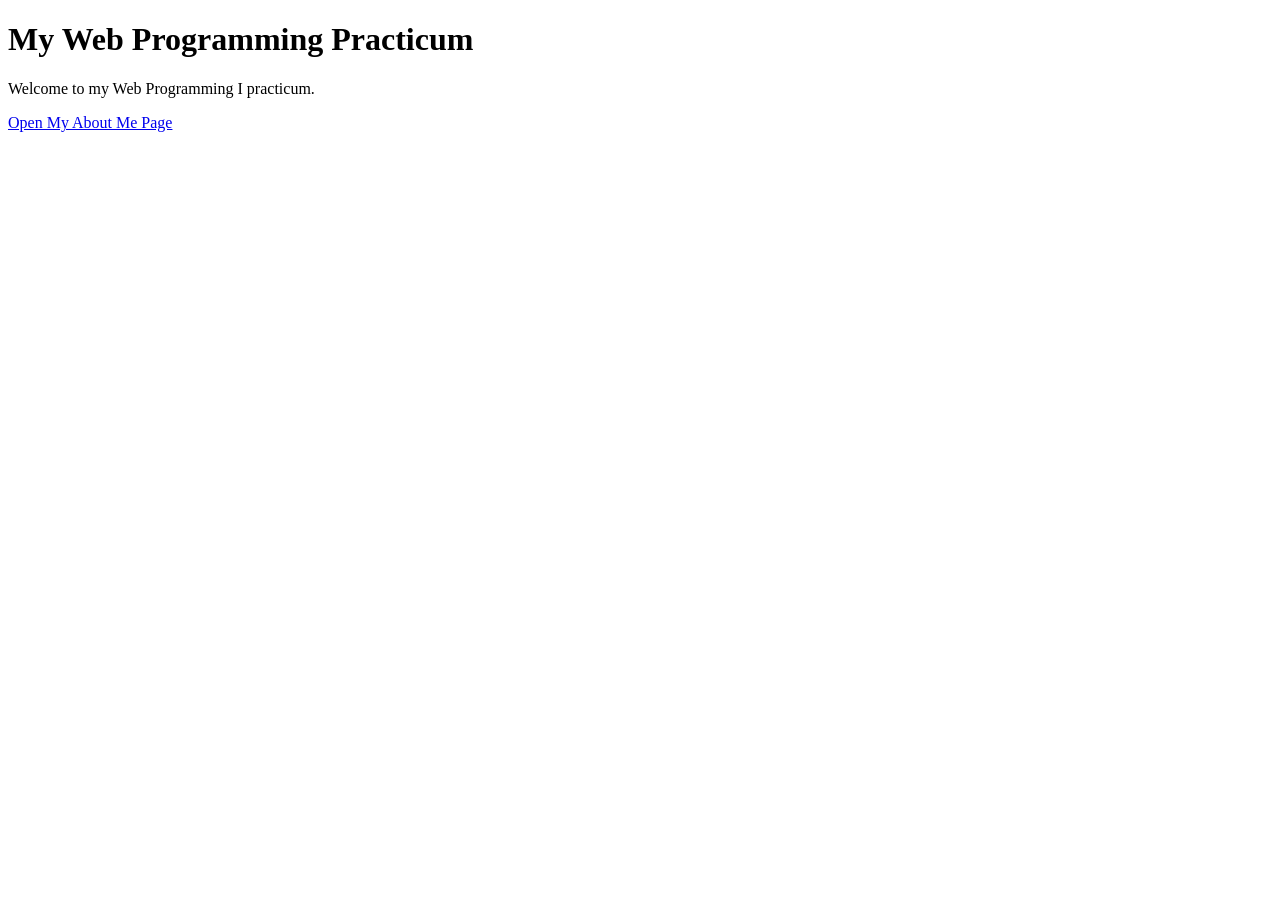
==== index.html @ 4ed5506d "Add files via upload" ====
<!DOCTYPE html>
<html lang="en">
<head>
    <meta charset="UTF-8">
    <meta name="viewport" content="width=device-width, initial-scale=1.0">
    <title>My Web Practicum</title>
</head>
<body>
    <h1>My Web Programming Practicum</h1>
    <p>Welcome to my Web Programming I practicum.</p>
    <p>
        <a href="About_me.html">Open My About Me Page</a>
    </p>
</body>
</html>
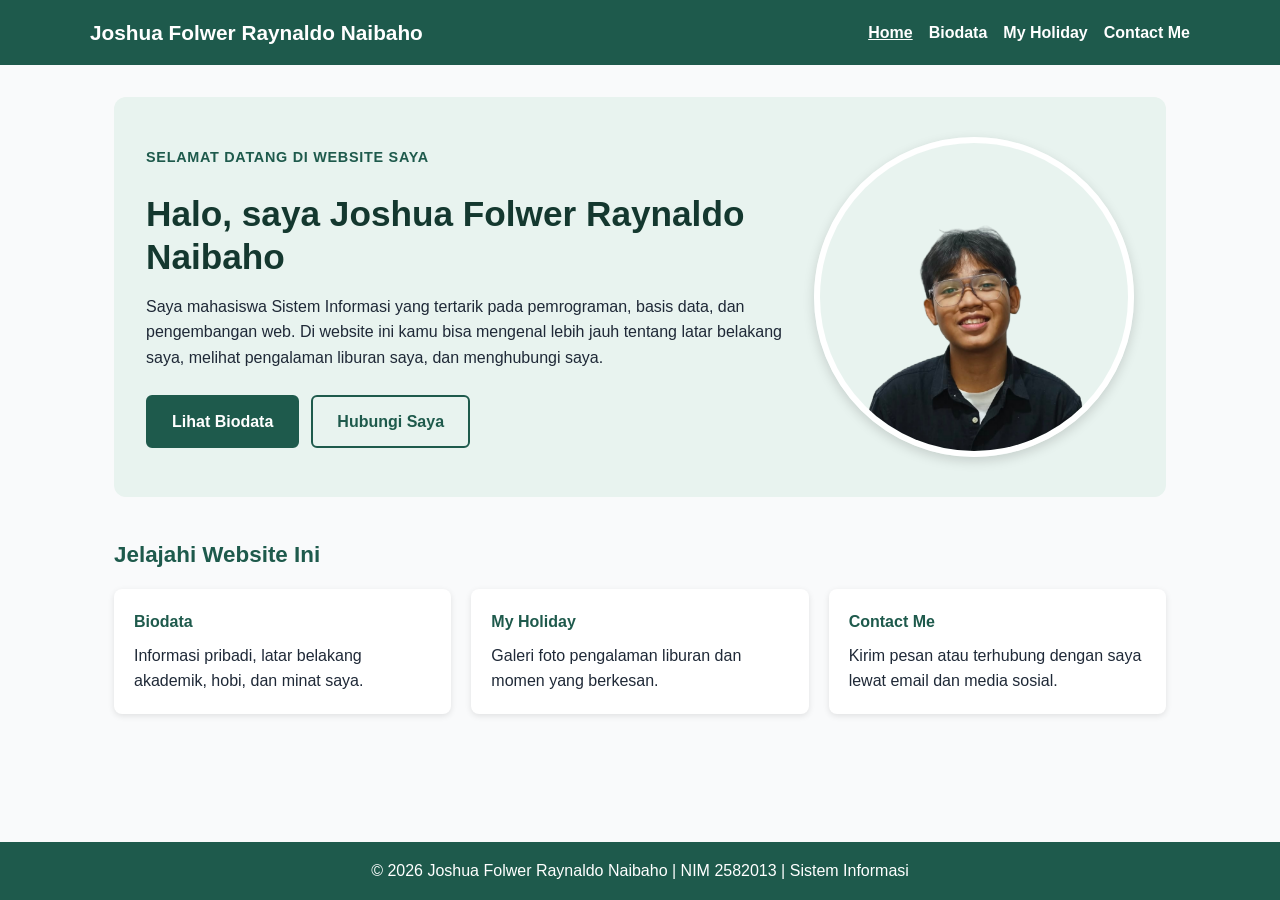
==== commit 78424f0f: "Mengganti semua file css html sesuai ketentuan ujian FINAL" ====
--- a/index.html
+++ b/index.html
@@ -1,15 +1,72 @@
 <!DOCTYPE html>
-<html lang="en">
+<html lang="id">
 <head>
-    <meta charset="UTF-8">
-    <meta name="viewport" content="width=device-width, initial-scale=1.0">
-    <title>My Web Practicum</title>
+  <meta charset="UTF-8">
+  <meta name="viewport" content="width=device-width, initial-scale=1.0">
+  <meta name="description" content="Website pribadi Joshua Folwer Raynaldo Naibaho, mahasiswa Sistem Informasi.">
+  <title>Home - Joshua Folwer Raynaldo Naibaho</title>
+  <link rel="stylesheet" href="style.css">
 </head>
 <body>
-    <h1>My Web Programming Practicum</h1>
-    <p>Welcome to my Web Programming I practicum.</p>
-    <p>
-        <a href="About_me.html">Open My About Me Page</a>
-    </p>
+
+  <header>
+    <div class="header-inner">
+      <h1>Joshua Folwer Raynaldo Naibaho</h1>
+      <nav>
+        <ul>
+          <li><a href="index.html" class="active">Home</a></li>
+          <li><a href="biodata.html">Biodata</a></li>
+          <li><a href="myHoliday.html">My Holiday</a></li>
+          <li><a href="contact.html">Contact Me</a></li>
+        </ul>
+      </nav>
+    </div>
+  </header>
+
+  <main>
+    <section class="hero">
+      <div class="hero-text">
+        <p class="greeting">Selamat datang di website saya</p>
+        <h2>Halo, saya Joshua Folwer Raynaldo Naibaho</h2>
+        <p>
+          Saya mahasiswa Sistem Informasi yang tertarik pada pemrograman,
+          basis data, dan pengembangan web. Di website ini kamu bisa mengenal
+          lebih jauh tentang latar belakang saya, melihat pengalaman liburan
+          saya, dan menghubungi saya.
+        </p>
+        <div class="cta">
+          <a href="biodata.html" class="btn btn-primary">Lihat Biodata</a>
+          <a href="contact.html" class="btn btn-outline">Hubungi Saya</a>
+        </div>
+      </div>
+
+      <div class="hero-image">
+        <img src="Profil.png" alt="Foto Joshua Folwer Raynaldo Naibaho">
+      </div>
+    </section>
+
+    <section class="highlights">
+      <h3>Jelajahi Website Ini</h3>
+      <div class="cards">
+        <article class="card">
+          <h4>Biodata</h4>
+          <p>Informasi pribadi, latar belakang akademik, hobi, dan minat saya.</p>
+        </article>
+        <article class="card">
+          <h4>My Holiday</h4>
+          <p>Galeri foto pengalaman liburan dan momen yang berkesan.</p>
+        </article>
+        <article class="card">
+          <h4>Contact Me</h4>
+          <p>Kirim pesan atau terhubung dengan saya lewat email dan media sosial.</p>
+        </article>
+      </div>
+    </section>
+  </main>
+
+  <footer>
+    <p>&copy; 2026 Joshua Folwer Raynaldo Naibaho | NIM 2582013 | Sistem Informasi</p>
+  </footer>
+
 </body>
 </html>
--- a/style.css
+++ b/style.css
@@ -0,0 +1,185 @@
+* {
+  box-sizing: border-box;
+  margin: 0;
+  padding: 0;
+}
+
+body {
+  font-family: Arial, Helvetica, sans-serif;
+  line-height: 1.6;
+  color: #1f2937;
+  background-color: #f9fafb;
+  display: flex;
+  flex-direction: column;
+  min-height: 100vh;
+}
+
+header {
+  background-color: #1e5a4c;
+  color: #ffffff;
+  padding: 1rem 1.5rem;
+}
+
+.header-inner {
+  display: flex;
+  flex-wrap: wrap;
+  justify-content: space-between;
+  align-items: center;
+  gap: 0.75rem;
+  max-width: 1100px;
+  margin: 0 auto;
+}
+
+header h1 {
+  font-size: 1.3rem;
+}
+
+nav ul {
+  display: flex;
+  flex-wrap: wrap;
+  gap: 1rem;
+  list-style: none;
+}
+
+nav a {
+  color: #ffffff;
+  text-decoration: none;
+  font-weight: bold;
+}
+
+nav a:hover,
+nav a.active {
+  text-decoration: underline;
+}
+
+main {
+  flex: 1;
+  width: 100%;
+  max-width: 1100px;
+  margin: 0 auto;
+  padding: 2rem 1.5rem;
+}
+
+footer {
+  background-color: #1e5a4c;
+  color: #ffffff;
+  text-align: center;
+  padding: 1rem;
+}
+
+.btn {
+  display: inline-block;
+  padding: 0.75rem 1.5rem;
+  border-radius: 6px;
+  text-decoration: none;
+  font-weight: bold;
+  border: 2px solid #1e5a4c;
+  transition: background-color 0.2s, color 0.2s;
+}
+
+.btn-primary {
+  background-color: #1e5a4c;
+  color: #ffffff;
+}
+
+.btn-primary:hover {
+  background-color: #14382f;
+}
+
+.btn-outline {
+  background-color: transparent;
+  color: #1e5a4c;
+}
+
+.btn-outline:hover {
+  background-color: #1e5a4c;
+  color: #ffffff;
+}
+
+.hero {
+  display: flex;
+  flex-wrap: wrap;
+  align-items: center;
+  justify-content: center;
+  gap: 2rem;
+  background-color: #e8f3ef;
+  border-radius: 12px;
+  padding: 2.5rem 2rem;
+}
+
+.hero-text {
+  flex: 1 1 320px;
+}
+
+.hero-text .greeting {
+  color: #1e5a4c;
+  font-weight: bold;
+  letter-spacing: 0.05em;
+  text-transform: uppercase;
+  font-size: 0.9rem;
+}
+
+.hero-text h2 {
+  font-size: 2.2rem;
+  line-height: 1.2;
+  margin: 0.5rem 0 1rem;
+  color: #14382f;
+}
+
+.hero-text p {
+  margin-bottom: 1.5rem;
+}
+
+.hero-image {
+  flex: 0 1 320px;
+  display: flex;
+  justify-content: center;
+}
+
+.hero-image img {
+  width: 100%;
+  max-width: 320px;
+  height: auto;
+  aspect-ratio: 1 / 1;
+  object-fit: cover;
+  border-radius: 50%;
+  border: 6px solid #ffffff;
+  box-shadow: 0 4px 12px rgba(0, 0, 0, 0.15);
+}
+
+.cta {
+  display: flex;
+  flex-wrap: wrap;
+  gap: 0.75rem;
+}
+
+.highlights {
+  margin-top: 2.5rem;
+}
+
+.highlights h3 {
+  color: #1e5a4c;
+  margin-bottom: 1rem;
+  font-size: 1.4rem;
+}
+
+.cards {
+  display: flex;
+  flex-wrap: wrap;
+  gap: 1.25rem;
+}
+
+.card {
+  flex: 1 1 250px;
+  background-color: #ffffff;
+  border-radius: 8px;
+  box-shadow: 0 2px 6px rgba(0, 0, 0, 0.1);
+  padding: 1.25rem;
+}
+
+.card h4 {
+  color: #1e5a4c;
+  margin-bottom: 0.5rem;
+}
+
+
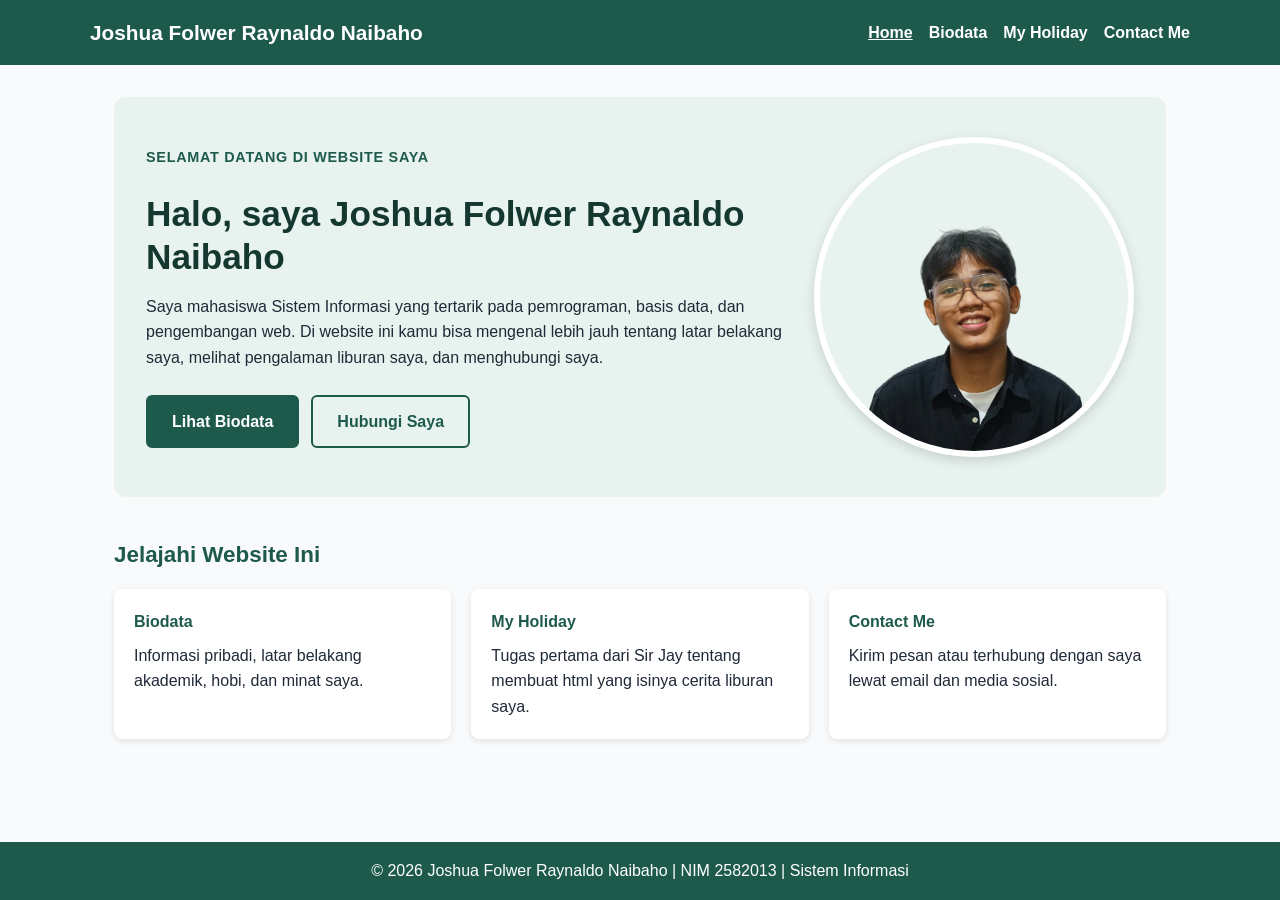
==== commit 4469e879: "mengubah sedikit isi di home" ====
--- a/index.html
+++ b/index.html
@@ -54,7 +54,7 @@
         </article>
         <article class="card">
           <h4>My Holiday</h4>
-          <p>Galeri foto pengalaman liburan dan momen yang berkesan.</p>
+          <p>Tugas pertama dari Sir Jay tentang membuat html yang isinya cerita liburan saya.</p>
         </article>
         <article class="card">
           <h4>Contact Me</h4>
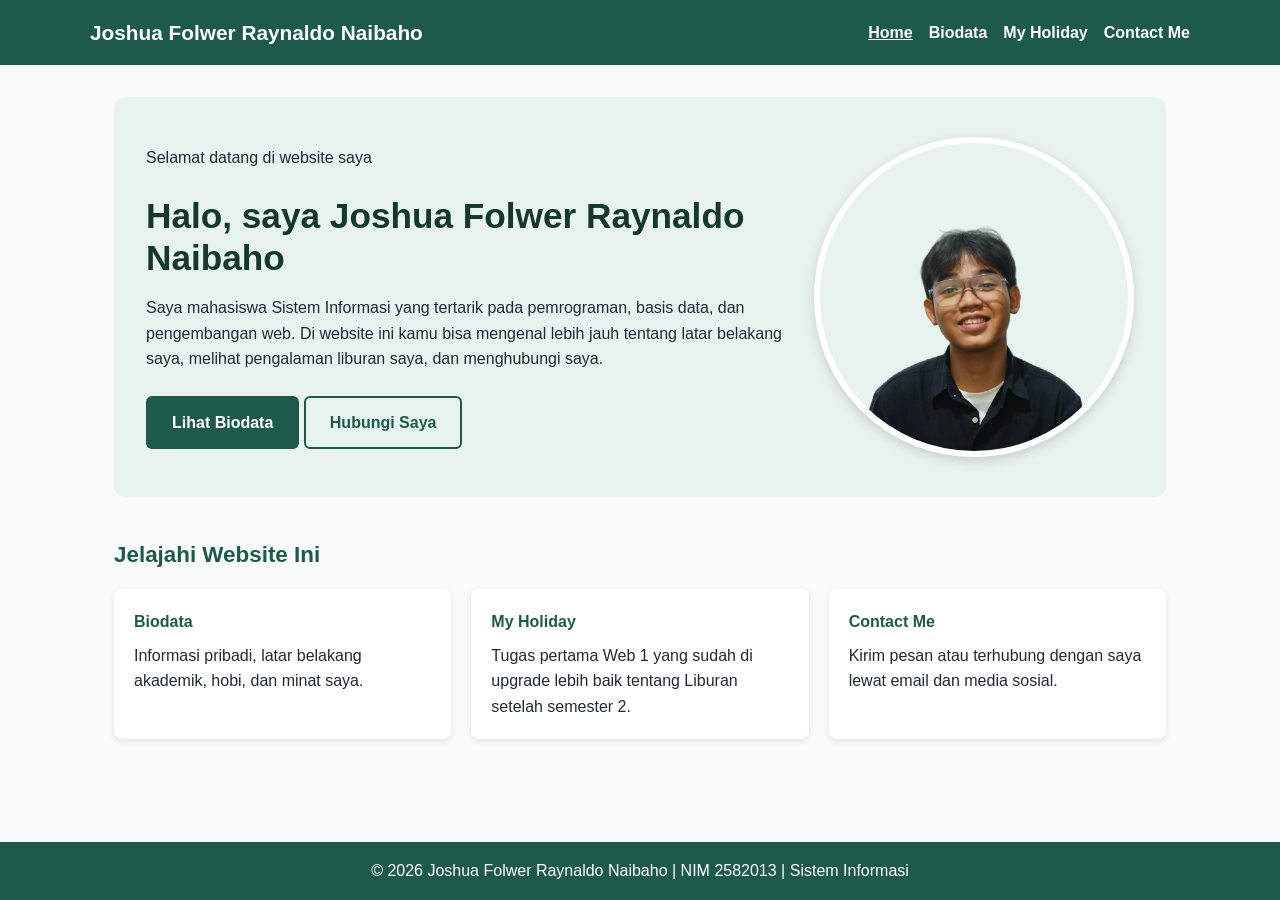
==== commit 9eaa5b76: "Mengubah dan merombak semua, agar sesuai ketentuan ujian MID" ====
--- a/index.html
+++ b/index.html
@@ -10,7 +10,7 @@
 <body>
 
   <header>
-    <div class="header-inner">
+    <div class="header1">
       <h1>Joshua Folwer Raynaldo Naibaho</h1>
       <nav>
         <ul>
@@ -24,9 +24,9 @@
   </header>
 
   <main>
-    <section class="hero">
-      <div class="hero-text">
-        <p class="greeting">Selamat datang di website saya</p>
+    <section class="jojo">
+      <div class="jojo1">
+        <p class="perkenalan">Selamat datang di website saya</p>
         <h2>Halo, saya Joshua Folwer Raynaldo Naibaho</h2>
         <p>
           Saya mahasiswa Sistem Informasi yang tertarik pada pemrograman,
@@ -34,29 +34,29 @@
           lebih jauh tentang latar belakang saya, melihat pengalaman liburan
           saya, dan menghubungi saya.
         </p>
-        <div class="cta">
+        <div class="tombol">
           <a href="biodata.html" class="btn btn-primary">Lihat Biodata</a>
           <a href="contact.html" class="btn btn-outline">Hubungi Saya</a>
         </div>
       </div>
 
-      <div class="hero-image">
+      <div class="gambar-jojo">
         <img src="Profil.png" alt="Foto Joshua Folwer Raynaldo Naibaho">
       </div>
     </section>
 
     <section class="highlights">
       <h3>Jelajahi Website Ini</h3>
-      <div class="cards">
-        <article class="card">
+      <div class="boxs">
+        <article class="box">
           <h4>Biodata</h4>
           <p>Informasi pribadi, latar belakang akademik, hobi, dan minat saya.</p>
         </article>
-        <article class="card">
+        <article class="box">
           <h4>My Holiday</h4>
-          <p>Tugas pertama dari Sir Jay tentang membuat html yang isinya cerita liburan saya.</p>
+          <p>Tugas pertama Web 1 yang sudah di upgrade lebih baik tentang Liburan setelah semester 2.</p>
         </article>
-        <article class="card">
+        <article class="box">
           <h4>Contact Me</h4>
           <p>Kirim pesan atau terhubung dengan saya lewat email dan media sosial.</p>
         </article>
--- a/style.css
+++ b/style.css
@@ -20,7 +20,7 @@
   padding: 1rem 1.5rem;
 }
 
-.header-inner {
+.header1 {
   display: flex;
   flex-wrap: wrap;
   justify-content: space-between;
@@ -96,7 +96,7 @@
   color: #ffffff;
 }
 
-.hero {
+.jojo {
   display: flex;
   flex-wrap: wrap;
   align-items: center;
@@ -107,11 +107,11 @@
   padding: 2.5rem 2rem;
 }
 
-.hero-text {
+.jojo1 {
   flex: 1 1 320px;
 }
 
-.hero-text .greeting {
+.jojo1 .greeting {
   color: #1e5a4c;
   font-weight: bold;
   letter-spacing: 0.05em;
@@ -119,24 +119,24 @@
   font-size: 0.9rem;
 }
 
-.hero-text h2 {
+.jojo1 h2 {
   font-size: 2.2rem;
   line-height: 1.2;
   margin: 0.5rem 0 1rem;
   color: #14382f;
 }
 
-.hero-text p {
+.jojo1 p {
   margin-bottom: 1.5rem;
 }
 
-.hero-image {
+.gambar-jojo {
   flex: 0 1 320px;
   display: flex;
   justify-content: center;
 }
 
-.hero-image img {
+.gambar-jojo img {
   width: 100%;
   max-width: 320px;
   height: auto;
@@ -147,7 +147,7 @@
   box-shadow: 0 4px 12px rgba(0, 0, 0, 0.15);
 }
 
-.cta {
+tombol {
   display: flex;
   flex-wrap: wrap;
   gap: 0.75rem;
@@ -163,13 +163,13 @@
   font-size: 1.4rem;
 }
 
-.cards {
+.boxs {
   display: flex;
   flex-wrap: wrap;
   gap: 1.25rem;
 }
 
-.card {
+.box {
   flex: 1 1 250px;
   background-color: #ffffff;
   border-radius: 8px;
@@ -177,7 +177,7 @@
   padding: 1.25rem;
 }
 
-.card h4 {
+.box h4 {
   color: #1e5a4c;
   margin-bottom: 0.5rem;
 }
